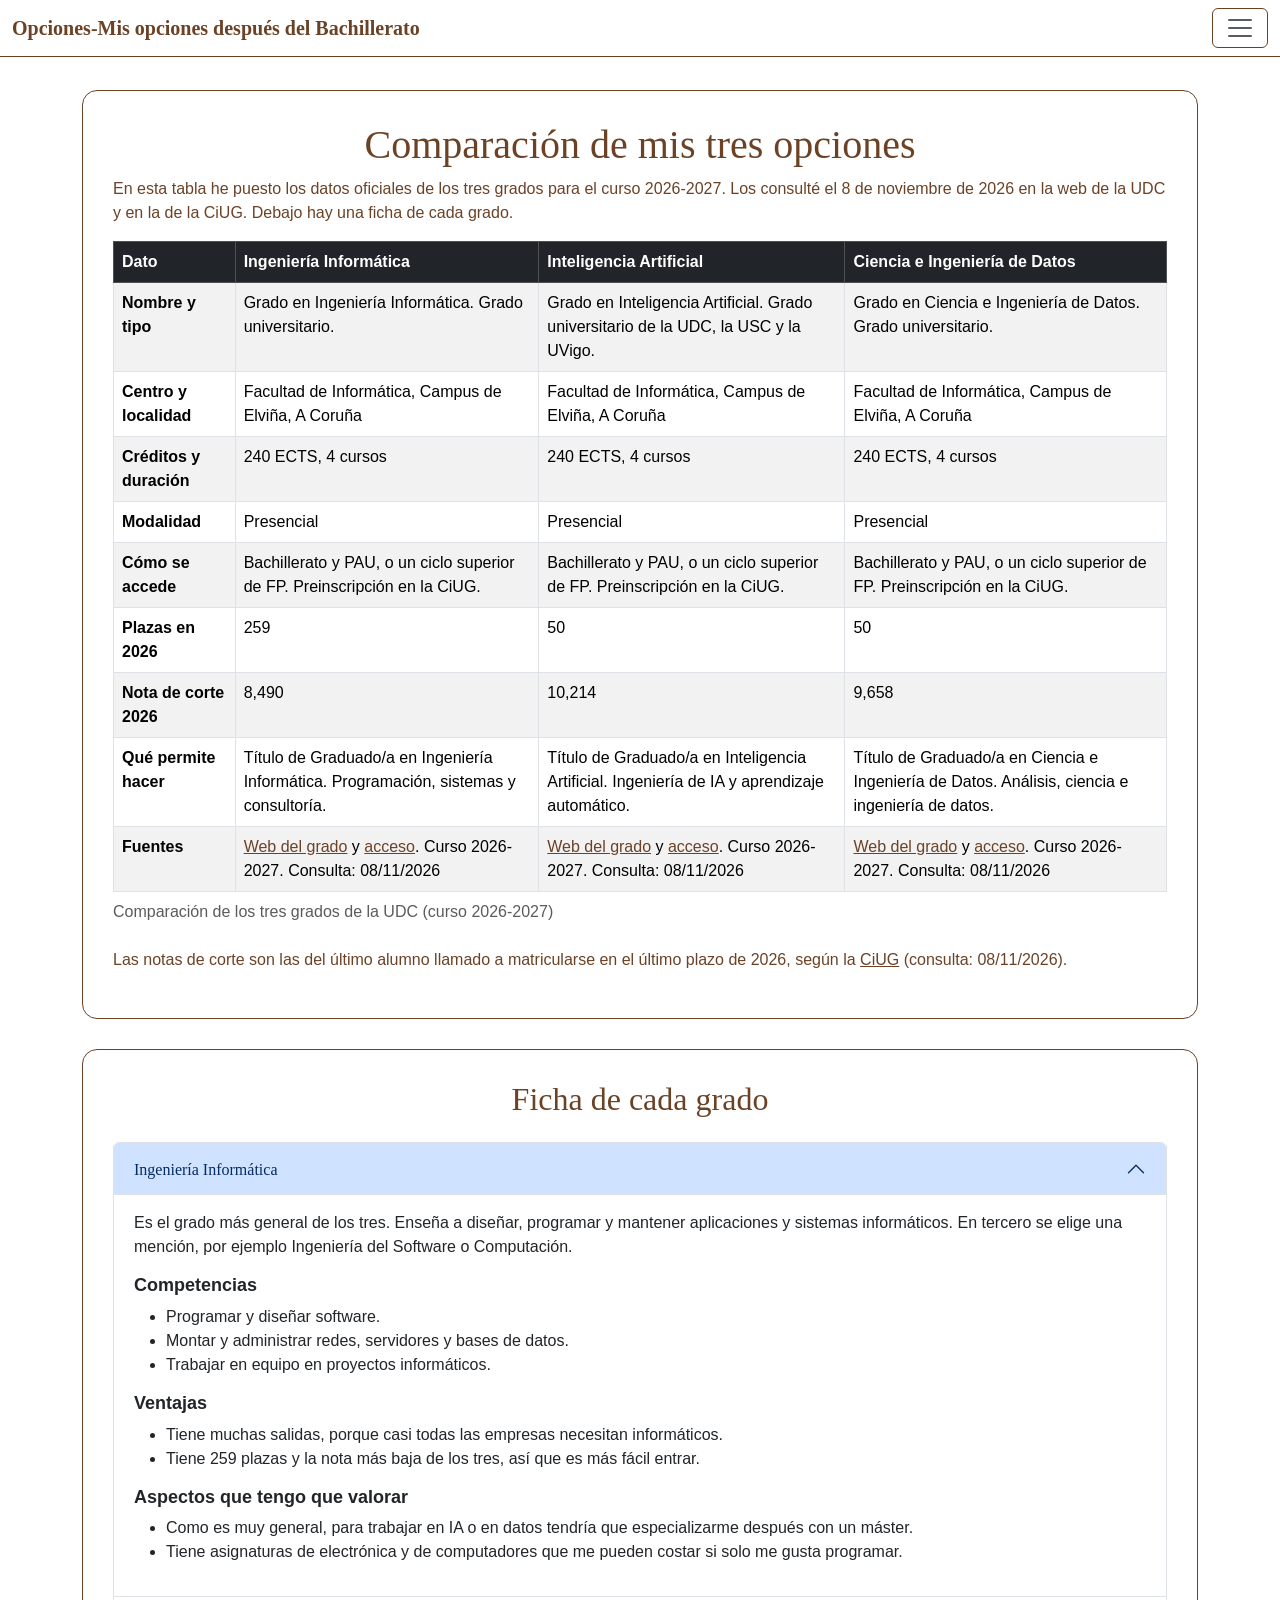
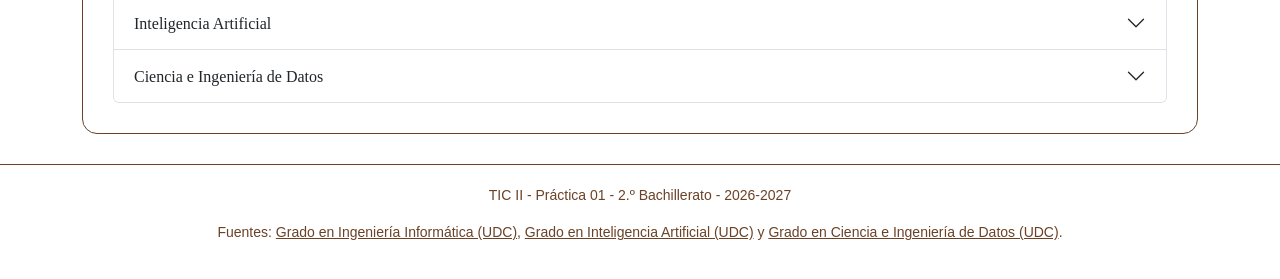
==== opciones.html @ f79f451b "Cambios finales Estos son unos de los últimos cambios previos a la entrega" ====
<!DOCTYPE html>
<html lang="es">
<head>
    <meta charset="UTF-8">
    <meta name="viewport" content="width=device-width, initial-scale=1">
    <title>Opciones</title>
    <link href="https://cdn.jsdelivr.net/npm/bootstrap@5.3.8/dist/css/bootstrap.min.css" rel="stylesheet" integrity="sha384-sRIl4kxILFvY47J16cr9ZwB07vP4J8+LH7qKQnuqkuIAvNWLzeN8tE5YBujZqJLB" crossorigin="anonymous">
    <link rel="stylesheet" href="css/estilos.css">
</head>
<body>
    <video class="fondo-video" autoplay muted loop playsinline>
        <source src="videos/video.mp4" type="video/mp4">
    </video>

    <header>
        <nav class="navbar fixed-top">
            <div class="container-fluid">
                <a class="navbar-brand" href="index.html">Opciones-Mis opciones después del Bachillerato</a>
                <button class="navbar-toggler" type="button" data-bs-toggle="offcanvas" data-bs-target="#offcanvasNavbar" aria-controls="offcanvasNavbar" aria-label="Abrir menú">
                    <span class="navbar-toggler-icon"></span>
                </button>
                <div class="offcanvas offcanvas-end" tabindex="-1" id="offcanvasNavbar">
                    <div class="offcanvas-header">
                        <h5 class="offcanvas-title">Menú</h5>
                        <button type="button" class="btn-close" data-bs-dismiss="offcanvas" aria-label="Cerrar"></button>
                    </div>
                    <div class="offcanvas-body">
                        <ul class="navbar-nav justify-content-end flex-grow-1 pe-3">
                            <li class="nav-item">
                                <a class="nav-link" href="index.html">Inicio</a>
                            </li>
                            <li class="nav-item">
                                <a class="nav-link active" aria-current="page" href="opciones.html">Opciones</a>
                            </li>
                            <li class="nav-item">
                                <a class="nav-link" href="salidas.html">Salidas</a>
                            </li>
                        </ul>
                    </div>
                </div>
            </div>
        </nav>
    </header>

    <main class="container">

        <section class="caja">
            <h1 class="text-center">Comparación de mis tres opciones</h1>
            <p>En esta tabla he puesto los datos oficiales de los tres grados para el curso 2026-2027. Los consulté el 8 de noviembre de 2026 en la web de la UDC y en la de la CiUG. Debajo hay una ficha de cada grado.</p>

            <div class="table-responsive">
                <table class="table table-striped table-bordered">
                    <caption>Comparación de los tres grados de la UDC (curso 2026-2027)</caption>
                    <thead class="table-dark">
                        <tr>
                            <th scope="col">Dato</th>
                            <th scope="col">Ingeniería Informática</th>
                            <th scope="col">Inteligencia Artificial</th>
                            <th scope="col">Ciencia e Ingeniería de Datos</th>
                        </tr>
                    </thead>
                    <tbody>
                        <tr>
                            <th scope="row">Nombre y tipo</th>
                            <td>Grado en Ingeniería Informática. Grado universitario.</td>
                            <td>Grado en Inteligencia Artificial. Grado universitario de la UDC, la USC y la UVigo.</td>
                            <td>Grado en Ciencia e Ingeniería de Datos. Grado universitario.</td>
                        </tr>
                        <tr>
                            <th scope="row">Centro y localidad</th>
                            <td>Facultad de Informática, Campus de Elviña, A Coruña</td>
                            <td>Facultad de Informática, Campus de Elviña, A Coruña</td>
                            <td>Facultad de Informática, Campus de Elviña, A Coruña</td>
                        </tr>
                        <tr>
                            <th scope="row">Créditos y duración</th>
                            <td>240 ECTS, 4 cursos</td>
                            <td>240 ECTS, 4 cursos</td>
                            <td>240 ECTS, 4 cursos</td>
                        </tr>
                        <tr>
                            <th scope="row">Modalidad</th>
                            <td>Presencial</td>
                            <td>Presencial</td>
                            <td>Presencial</td>
                        </tr>
                        <tr>
                            <th scope="row">Cómo se accede</th>
                            <td>Bachillerato y PAU, o un ciclo superior de FP. Preinscripción en la CiUG.</td>
                            <td>Bachillerato y PAU, o un ciclo superior de FP. Preinscripción en la CiUG.</td>
                            <td>Bachillerato y PAU, o un ciclo superior de FP. Preinscripción en la CiUG.</td>
                        </tr>
                        <tr>
                            <th scope="row">Plazas en 2026</th>
                            <td>259</td>
                            <td>50</td>
                            <td>50</td>
                        </tr>
                        <tr>
                            <th scope="row">Nota de corte 2026</th>
                            <td>8,490</td>
                            <td>10,214</td>
                            <td>9,658</td>
                        </tr>
                        <tr>
                            <th scope="row">Qué permite hacer</th>
                            <td>Título de Graduado/a en Ingeniería Informática. Programación, sistemas y consultoría.</td>
                            <td>Título de Graduado/a en Inteligencia Artificial. Ingeniería de IA y aprendizaje automático.</td>
                            <td>Título de Graduado/a en Ciencia e Ingeniería de Datos. Análisis, ciencia e ingeniería de datos.</td>
                        </tr>
                        <tr>
                            <th scope="row">Fuentes</th>
                            <td><a href="https://estudos.udc.es/es/study/start/614G01V01">Web del grado</a> y <a href="https://estudos.udc.es/es/study/admission/614G01V01">acceso</a>. Curso 2026-2027. Consulta: 08/11/2026</td>
                            <td><a href="https://estudos.udc.es/es/study/start/614G03V01">Web del grado</a> y <a href="https://estudos.udc.es/es/study/admission/614G03V01">acceso</a>. Curso 2026-2027. Consulta: 08/11/2026</td>
                            <td><a href="https://estudos.udc.es/es/study/start/614G02V01">Web del grado</a> y <a href="https://estudos.udc.es/es/study/admission/614G02V01">acceso</a>. Curso 2026-2027. Consulta: 08/11/2026</td>
                        </tr>
                    </tbody>
                </table>
            </div>
            <p>Las notas de corte son las del último alumno llamado a matricularse en el último plazo de 2026, según la <a href="https://www.ciug.gal/uploads/PDF/2026/Acceso/6ac8e4b64852e473654100derradeiroprazo.pdf">CiUG</a> (consulta: 08/11/2026).</p>
        </section>

        <section class="caja">
            <h2 class="text-center mb-4">Ficha de cada grado</h2>

            <div class="accordion" id="accordionExample">
                <div class="accordion-item">
                    <h3 class="accordion-header">
                        <button class="accordion-button" type="button" data-bs-toggle="collapse" data-bs-target="#collapseOne" aria-expanded="true" aria-controls="collapseOne">
                            Ingeniería Informática
                        </button>
                    </h3>
                    <div id="collapseOne" class="accordion-collapse collapse show" data-bs-parent="#accordionExample">
                        <div class="accordion-body">
                            <p>Es el grado más general de los tres. Enseña a diseñar, programar y mantener aplicaciones y sistemas informáticos. En tercero se elige una mención, por ejemplo Ingeniería del Software o Computación.</p>
                            <h4>Competencias</h4>
                            <ul>
                                <li>Programar y diseñar software.</li>
                                <li>Montar y administrar redes, servidores y bases de datos.</li>
                                <li>Trabajar en equipo en proyectos informáticos.</li>
                            </ul>
                            <h4>Ventajas</h4>
                            <ul>
                                <li>Tiene muchas salidas, porque casi todas las empresas necesitan informáticos.</li>
                                <li>Tiene 259 plazas y la nota más baja de los tres, así que es más fácil entrar.</li>
                            </ul>
                            <h4>Aspectos que tengo que valorar</h4>
                            <ul>
                                <li>Como es muy general, para trabajar en IA o en datos tendría que especializarme después con un máster.</li>
                                <li>Tiene asignaturas de electrónica y de computadores que me pueden costar si solo me gusta programar.</li>
                            </ul>
                        </div>
                    </div>
                </div>
                <div class="accordion-item">
                    <h3 class="accordion-header">
                        <button class="accordion-button collapsed" type="button" data-bs-toggle="collapse" data-bs-target="#collapseTwo" aria-expanded="false" aria-controls="collapseTwo">
                            Inteligencia Artificial
                        </button>
                    </h3>
                    <div id="collapseTwo" class="accordion-collapse collapse" data-bs-parent="#accordionExample">
                        <div class="accordion-body">
                            <p>Es un grado que comparten las tres universidades gallegas. Forma especialistas que crean sistemas inteligentes para resolver problemas y que saben usar la IA de forma responsable. Se usa en cosas como la medicina, los coches autónomos o los traductores.</p>
                            <h4>Competencias</h4>
                            <ul>
                                <li>Crear y entrenar modelos de aprendizaje automático.</li>
                                <li>Trabajar con imágenes, voz y texto.</li>
                                <li>Saber cuándo es ético y legal usar la IA.</li>
                            </ul>
                            <h4>Ventajas</h4>
                            <ul>
                                <li>Me especializo desde primero en un campo en el que se buscan muchos profesionales.</li>
                                <li>Solo hay 50 plazas, así que las clases son más pequeñas.</li>
                            </ul>
                            <h4>Aspectos que tengo que valorar</h4>
                            <ul>
                                <li>Es el que pide más nota (10,214 en 2026) y solo tiene 50 plazas, así que no es fácil entrar.</li>
                                <li>Tiene muchas matemáticas y estadística, porque la IA se basa en ellas.</li>
                            </ul>
                        </div>
                    </div>
                </div>
                <div class="accordion-item">
                    <h3 class="accordion-header">
                        <button class="accordion-button collapsed" type="button" data-bs-toggle="collapse" data-bs-target="#collapseThree" aria-expanded="false" aria-controls="collapseThree">
                            Ciencia e Ingeniería de Datos
                        </button>
                    </h3>
                    <div id="collapseThree" class="accordion-collapse collapse" data-bs-parent="#accordionExample">
                        <div class="accordion-body">
                            <p>Forma especialistas en guardar y analizar grandes cantidades de datos. Mezcla informática, matemáticas, estadística y empresa. Según la UDC, es el único grado así en Galicia.</p>
                            <h4>Competencias</h4>
                            <ul>
                                <li>Analizar datos con estadística y programación.</li>
                                <li>Crear y gestionar bases de datos.</li>
                                <li>Hacer gráficos e informes con los resultados.</li>
                            </ul>
                            <h4>Ventajas</h4>
                            <ul>
                                <li>Se puede trabajar en sectores muy distintos, como bancos, hospitales o fábricas.</li>
                                <li>Prepara para dos trabajos distintos: científico de datos e ingeniero de datos.</li>
                            </ul>
                            <h4>Aspectos que tengo que valorar</h4>
                            <ul>
                                <li>Pide bastante nota (9,658 en 2026) y solo tiene 50 plazas.</li>
                                <li>Gran parte del trabajo es limpiar y ordenar datos, algo que puede ser aburrido.</li>
                            </ul>
                        </div>
                    </div>
                </div>
            </div>
        </section>

    </main>

    <footer class="text-center">
        <p>TIC II - Práctica 01 - 2.º Bachillerato - 2026-2027</p>
        <p>Fuentes: <a href="https://estudos.udc.es/es/study/start/614G01V01">Grado en Ingeniería Informática (UDC)</a>, <a href="https://estudos.udc.es/es/study/start/614G03V01">Grado en Inteligencia Artificial (UDC)</a> y <a href="https://estudos.udc.es/es/study/start/614G02V01">Grado en Ciencia e Ingeniería de Datos (UDC)</a>.</p>
    </footer>

    <script src="https://cdn.jsdelivr.net/npm/bootstrap@5.3.8/dist/js/bootstrap.bundle.min.js" integrity="sha384-FKyoEForCGlyvwx9Hj09JcYn3nv7wiPVlz7YYwJrWVcXK/BmnVDxM+D2scQbITxI" crossorigin="anonymous"></script>
</body>
</html>
---- css/estilos.css ----
body {
  background-color: white;
  color: #6b4226;
  font-family: Arial, sans-serif;
  font-size: 16px;
}

.fondo-video {
  position: fixed;
  top: 0;
  left: 0;
  width: 100%;
  height: 100%;
  object-fit: cover;
  z-index: -1;
}

h1, h2, h3 {
  font-family: Georgia, serif;
  color: #6b4226;
}

h4 {
  font-size: 18px;
  font-weight: bold;
}

a {
  color: #6b4226;
}

main {
  padding-top: 90px;
}

.navbar {
  background-color: white;
  border-bottom: 1px solid #6b4226;
}

.navbar-brand {
  font-family: Georgia, serif;
  font-weight: bold;
  color: #6b4226;
}

.navbar-toggler {
  border: 1px solid #6b4226;
}

.navbar-nav .nav-link {
  color: #6b4226;
}

.caja {
  background-color: white;
  margin-bottom: 30px;
  padding: 30px;
  border: 1px solid #6b4226;
  border-radius: 15px;
}

.card {
  border: 1px solid #6b4226;
  color: #6b4226;
}

.card h3 {
  font-size: 20px;
}

.button {
  background-color: #6b4226;
  color: white;
  border: 1px solid #6b4226;
  border-radius: 10px;
  margin: 3px;
  padding: 6px 14px;
}

.button:hover {
  background-color: white;
  color: #6b4226;
}

.carousel {
  max-width: 700px;
  margin: 20px auto;
  border: 1px solid #6b4226;
}

.nav-tabs {
  margin-bottom: 20px;
}

.nav-tabs .nav-link {
  color: #6b4226;
}

footer {
  background-color: white;
  padding: 20px;
  border-top: 1px solid #6b4226;
  font-size: 14px;
}

footer ul {
  list-style: none;
  padding: 0;
}

a:focus-visible, button:focus-visible {
  outline: 3px solid #6b4226;
}

@media (max-width: 767px) {
  .navbar-brand {
    font-size: 15px;
  }

  h1 {
    font-size: 26px;
  }

  h2 {
    font-size: 22px;
  }

  .caja {
    padding: 15px;
  }
}
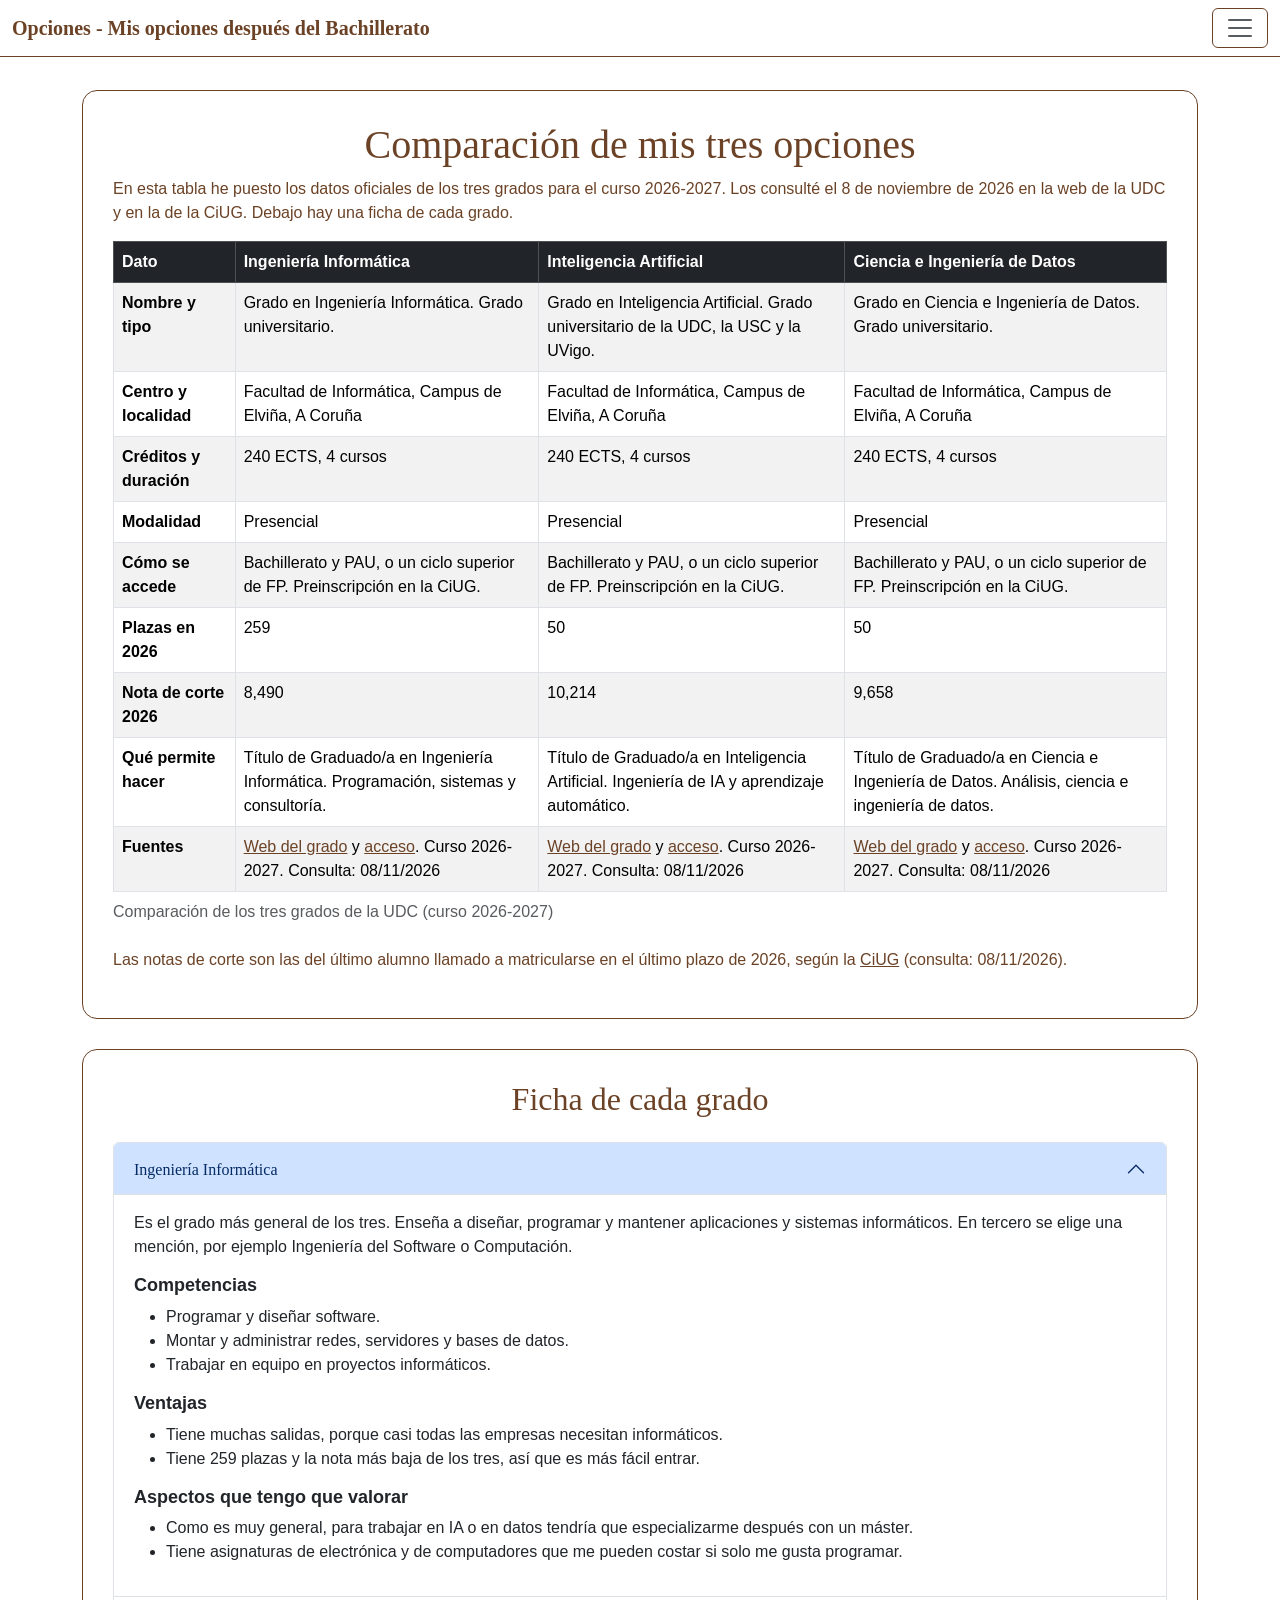
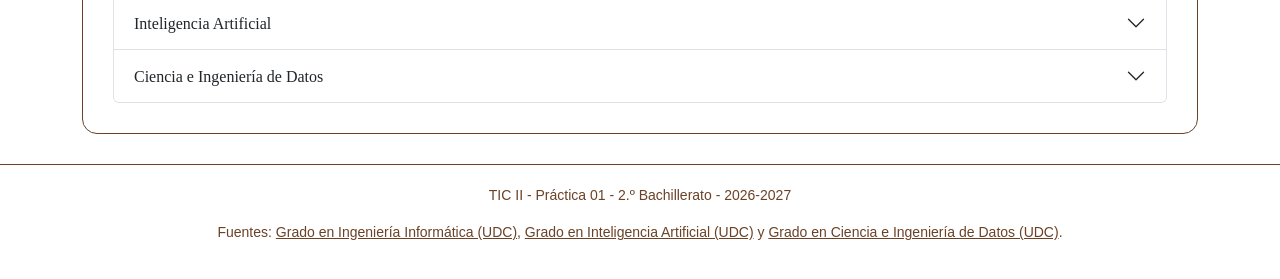
==== commit 750a2430: "Cambios 2" ====
--- a/opciones.html
+++ b/opciones.html
@@ -15,7 +15,7 @@
     <header>
         <nav class="navbar fixed-top">
             <div class="container-fluid">
-                <a class="navbar-brand" href="index.html">Opciones-Mis opciones después del Bachillerato</a>
+                <a class="navbar-brand" href="index.html">Opciones - Mis opciones después del Bachillerato</a>
                 <button class="navbar-toggler" type="button" data-bs-toggle="offcanvas" data-bs-target="#offcanvasNavbar" aria-controls="offcanvasNavbar" aria-label="Abrir menú">
                     <span class="navbar-toggler-icon"></span>
                 </button>
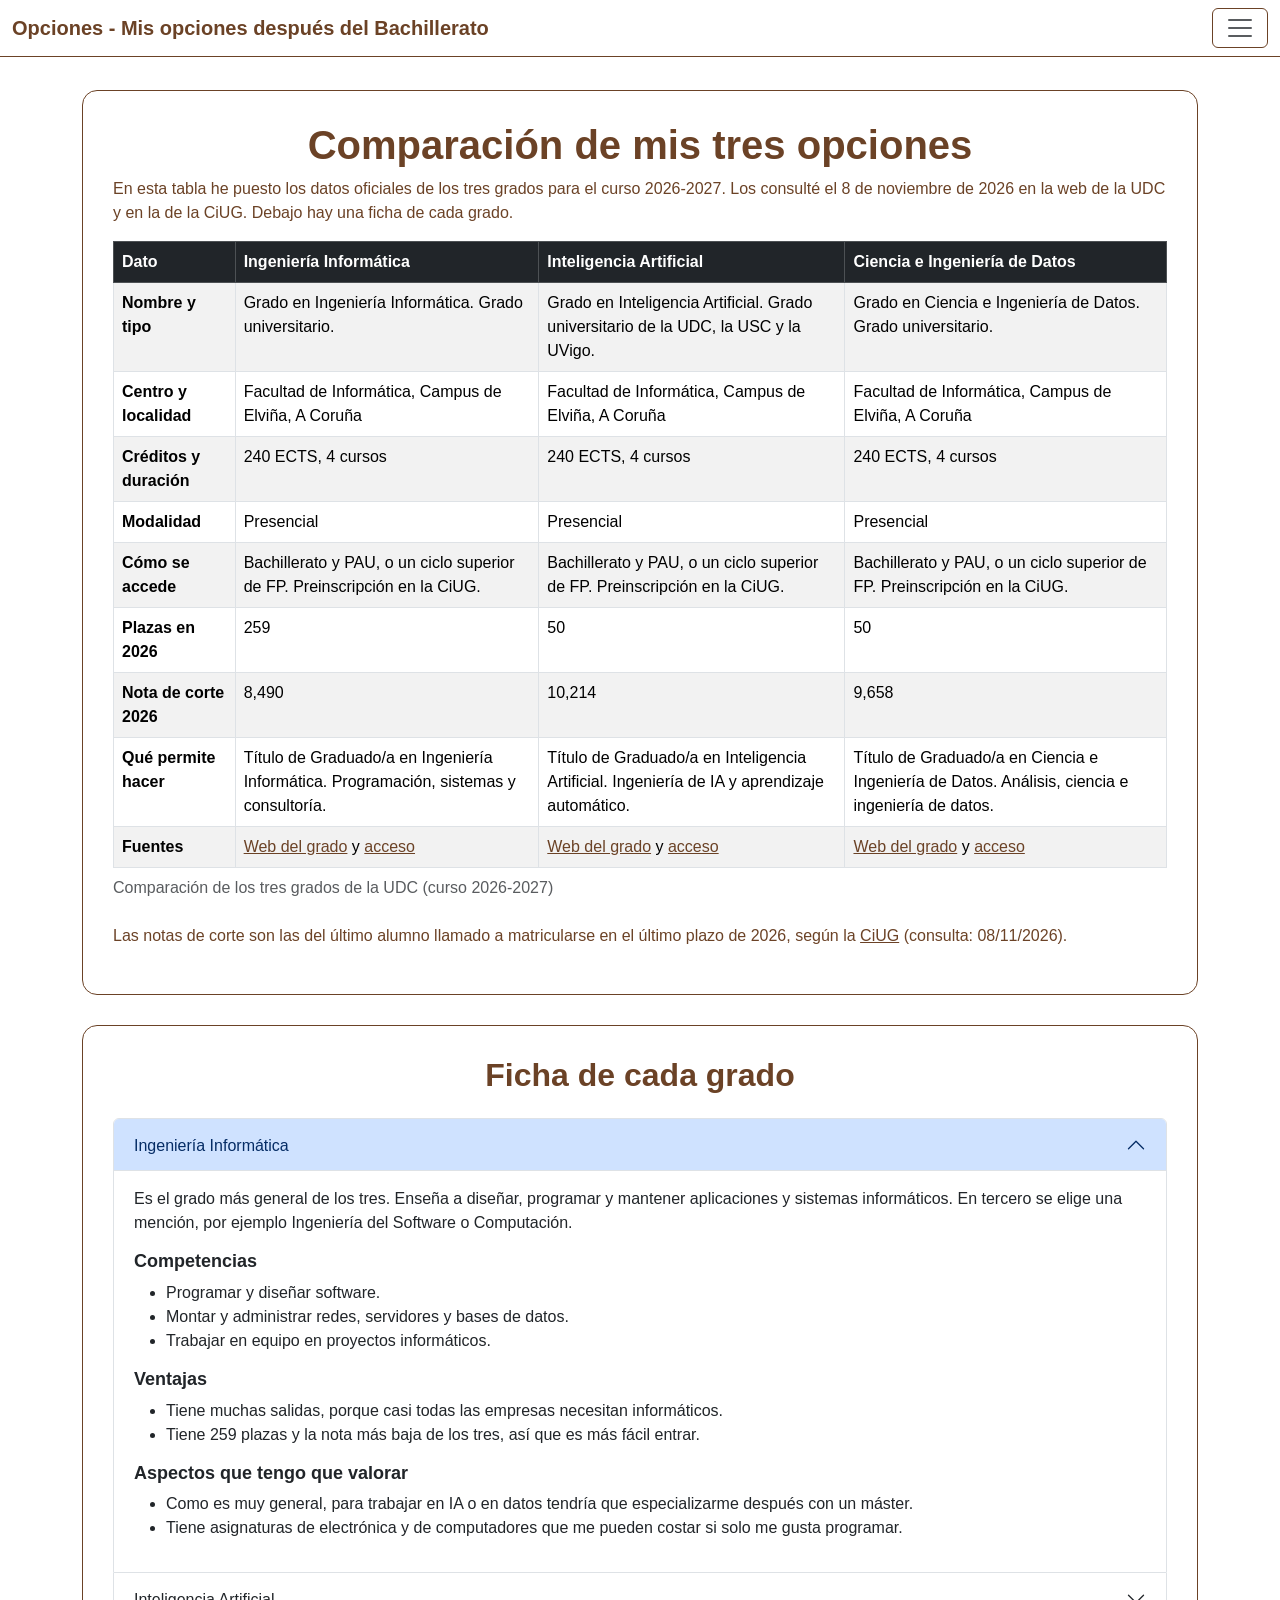
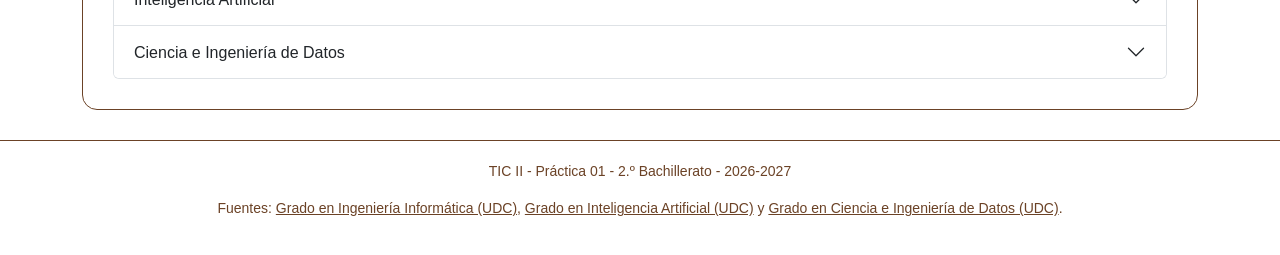
==== commit 700d9703: "Cambios 6 He hecho cambios en la tabla" ====
--- a/opciones.html
+++ b/opciones.html
@@ -110,9 +110,9 @@
                         </tr>
                         <tr>
                             <th scope="row">Fuentes</th>
-                            <td><a href="https://estudos.udc.es/es/study/start/614G01V01">Web del grado</a> y <a href="https://estudos.udc.es/es/study/admission/614G01V01">acceso</a>. Curso 2026-2027. Consulta: 08/11/2026</td>
-                            <td><a href="https://estudos.udc.es/es/study/start/614G03V01">Web del grado</a> y <a href="https://estudos.udc.es/es/study/admission/614G03V01">acceso</a>. Curso 2026-2027. Consulta: 08/11/2026</td>
-                            <td><a href="https://estudos.udc.es/es/study/start/614G02V01">Web del grado</a> y <a href="https://estudos.udc.es/es/study/admission/614G02V01">acceso</a>. Curso 2026-2027. Consulta: 08/11/2026</td>
+                            <td><a href="https://estudos.udc.es/es/study/start/614G01V01">Web del grado</a> y <a href="https://estudos.udc.es/es/study/admission/614G01V01">acceso</a></td>
+                            <td><a href="https://estudos.udc.es/es/study/start/614G03V01">Web del grado</a> y <a href="https://estudos.udc.es/es/study/admission/614G03V01">acceso</a></td>
+                            <td><a href="https://estudos.udc.es/es/study/start/614G02V01">Web del grado</a> y <a href="https://estudos.udc.es/es/study/admission/614G02V01">acceso</a></td>
                         </tr>
                     </tbody>
                 </table>
--- a/css/estilos.css
+++ b/css/estilos.css
@@ -1,7 +1,7 @@
 body {
   background-color: white;
   color: #6b4226;
-  font-family: Arial, sans-serif;
+  font-family: 'Roboto', sans-serif;
   font-size: 16px;
 }
 
@@ -16,7 +16,8 @@
 }
 
 h1, h2, h3 {
-  font-family: Georgia, serif;
+  font-family: 'Roboto', sans-serif;
+  font-weight: bold;
   color: #6b4226;
 }
 
@@ -39,7 +40,7 @@
 }
 
 .navbar-brand {
-  font-family: Georgia, serif;
+  font-family: 'Helvetica Neue', sans-serif;
   font-weight: bold;
   color: #6b4226;
 }
@@ -129,4 +130,4 @@
   .caja {
     padding: 15px;
   }
-}
+}
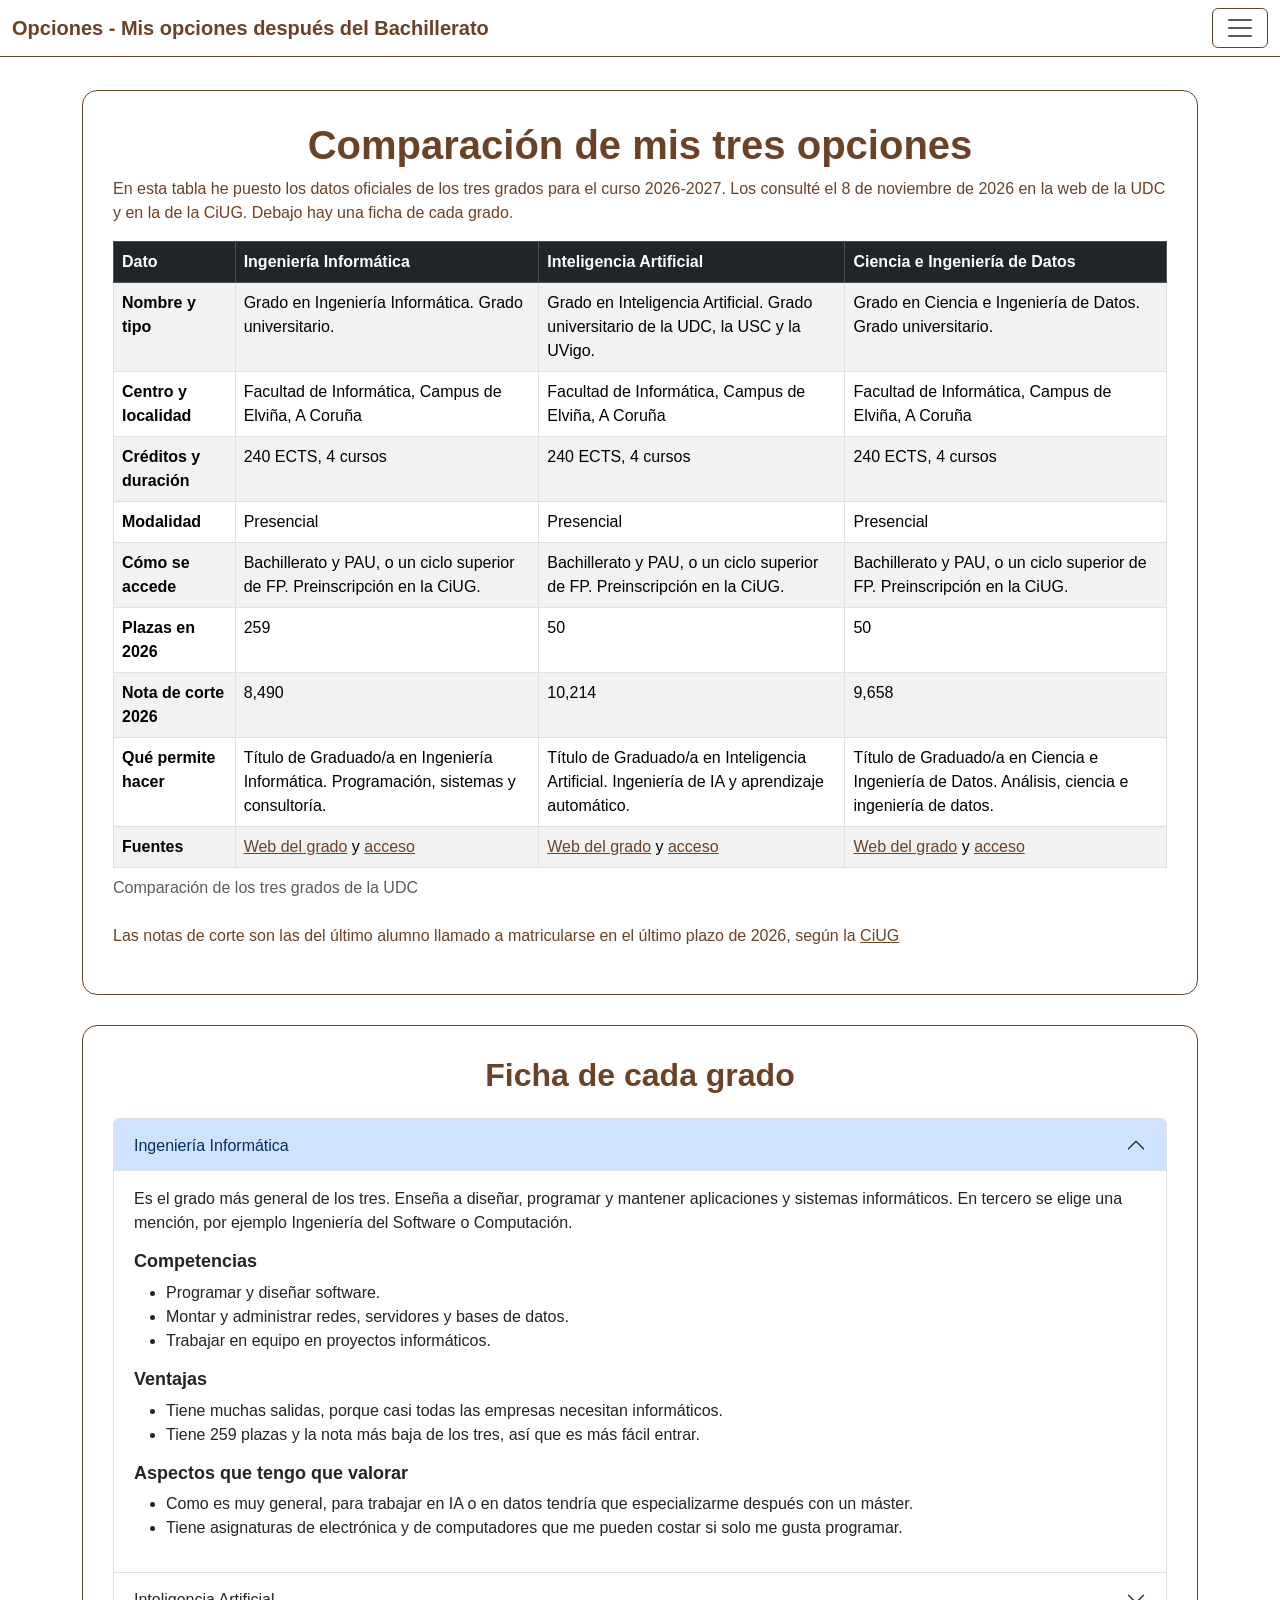
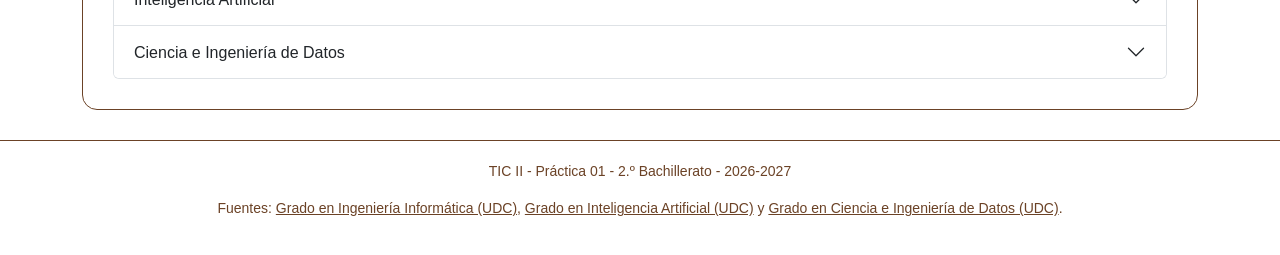
==== commit f18469fd: "Cambios 7 He hecho mas cambios" ====
--- a/opciones.html
+++ b/opciones.html
@@ -50,7 +50,7 @@
 
             <div class="table-responsive">
                 <table class="table table-striped table-bordered">
-                    <caption>Comparación de los tres grados de la UDC (curso 2026-2027)</caption>
+                    <caption>Comparación de los tres grados de la UDC</caption>
                     <thead class="table-dark">
                         <tr>
                             <th scope="col">Dato</th>
@@ -117,7 +117,7 @@
                     </tbody>
                 </table>
             </div>
-            <p>Las notas de corte son las del último alumno llamado a matricularse en el último plazo de 2026, según la <a href="https://www.ciug.gal/uploads/PDF/2026/Acceso/6ac8e4b64852e473654100derradeiroprazo.pdf">CiUG</a> (consulta: 08/11/2026).</p>
+            <p>Las notas de corte son las del último alumno llamado a matricularse en el último plazo de 2026, según la <a href="https://www.ciug.gal/uploads/PDF/2026/Acceso/6ac8e4b64852e473654100derradeiroprazo.pdf">CiUG</a></p>
         </section>
 
         <section class="caja">
